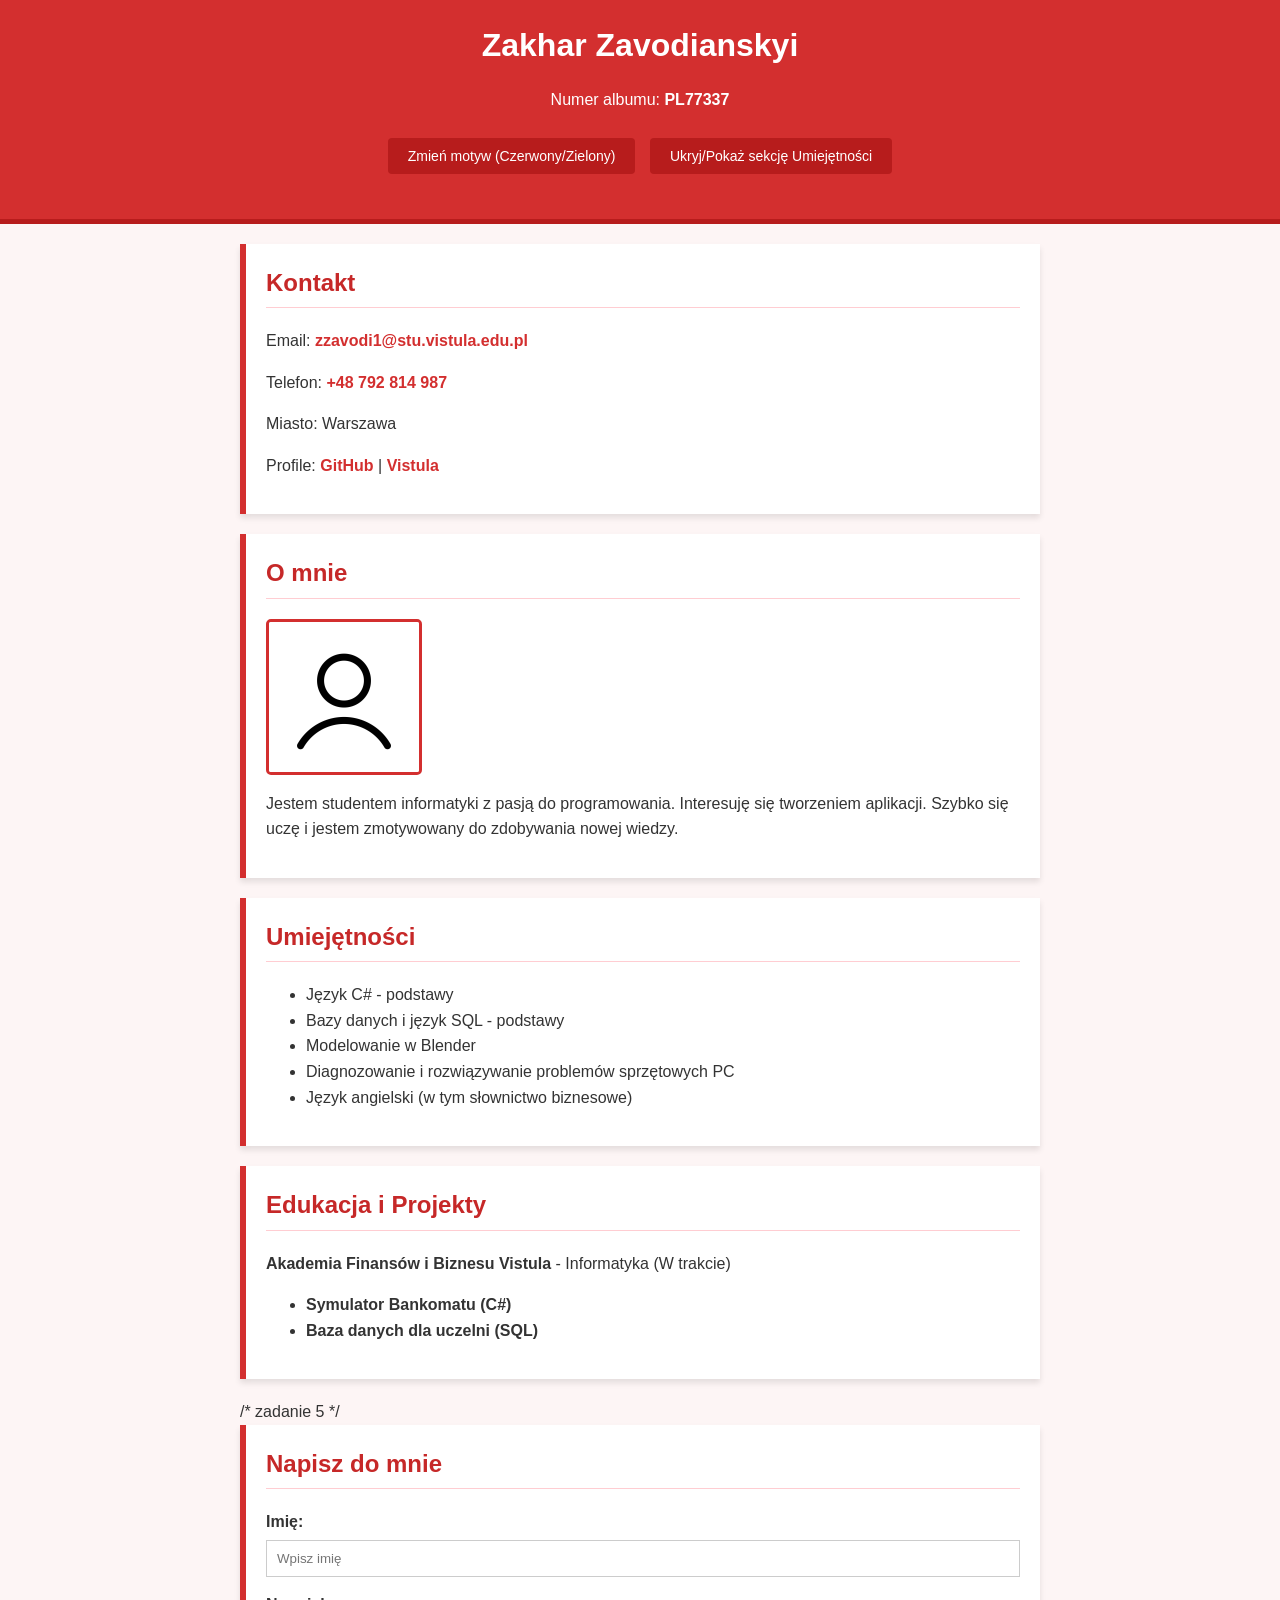
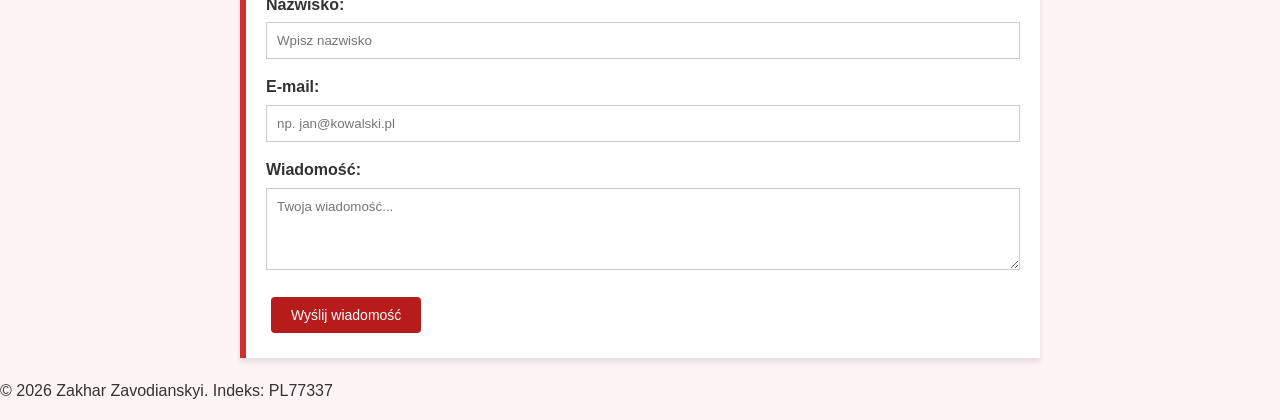
==== index.html @ f158b5f4 "Zadanie 5 - Walidacja formularza - PL77337" ====
<!DOCTYPE html>
<html lang="pl">
<head>
    <meta charset="UTF-8">
    <meta name="viewport" content="width=device-width, initial-scale=1.0">
    <title>CV - Zakhar Zavodianskyi - PL77337</title>
    <link id="theme-link" rel="stylesheet" href="red.css">
</head>
<body>
    <header>
        <h1>Zakhar Zavodianskyi</h1>
        <p>Numer albumu: <strong>PL77337</strong></p>
        
        <div style="margin: 20px 0;">
            <button id="theme-btn">Zmień motyw (Czerwony/Zielony)</button>
            <button id="toggle-section-btn">Ukryj/Pokaż sekcję Umiejętności</button>
        </div>
    </header>

    <main>
        <section>
            <h2>Kontakt</h2>
            <p>Email: <a href="mailto:zzavodi1@stu.vistula.edu.pl">zzavodi1@stu.vistula.edu.pl</a></p>
            <p>Telefon: <a href="tel:+48792814987">+48 792 814 987</a></p>
            <p>Miasto: Warszawa</p>
            <p>
                Profile: 
                <a href="https://github.com/PL77337" target="_blank" rel="noopener noreferrer">GitHub</a> | 
                <a href="https://vistula.edu.pl/" target="_blank" rel="noopener noreferrer">Vistula</a>
            </p>
        </section>

        <section>
            <h2>O mnie</h2>
            <img src="zdjecie.jpg" alt="Zdjęcie profilowe - Zakhar Zavodianskyi" width="150">
            <p>Jestem studentem informatyki z pasją do programowania. Interesuję się tworzeniem aplikacji. Szybko się uczę i jestem zmotywowany do zdobywania nowej wiedzy.</p>
        </section>

        <section id="skills-section">
            <h2>Umiejętności</h2>
            <ul>
                <li>Język C# - podstawy</li>
                <li>Bazy danych i język SQL - podstawy</li>
                <li>Modelowanie w Blender</li>
                <li>Diagnozowanie i rozwiązywanie problemów sprzętowych PC</li>
                <li>Język angielski (w tym słownictwo biznesowe)</li>
            </ul>
        </section>

        <section>
            <h2>Edukacja i Projekty</h2>
            <p><strong>Akademia Finansów i Biznesu Vistula</strong> - Informatyka (W trakcie)</p>
            <ul>
                <li><strong>Symulator Bankomatu (C#)</strong></li>
                <li><strong>Baza danych dla uczelni (SQL)</strong></li>
            </ul>
        </section>
        /* zadanie 5  */
        <section id="form-section"> 
            <h2>Napisz do mnie</h2>
            <form id="contactForm" novalidate>
                <div class="form-group">
                    <label for="firstName">Imię:</label>
                    <input type="text" id="firstName" name="firstName" placeholder="Wpisz imię">
                    <div class="error-msg" id="error-firstName"></div>
                </div>

                <div class="form-group">
                    <label for="lastName">Nazwisko:</label>
                    <input type="text" id="lastName" name="lastName" placeholder="Wpisz nazwisko">
                    <div class="error-msg" id="error-lastName"></div>
                </div>

                <div class="form-group">
                    <label for="email">E-mail:</label>
                    <input type="email" id="email" name="email" placeholder="np. jan@kowalski.pl">
                    <div class="error-msg" id="error-email"></div>
                </div>

                <div class="form-group">
                    <label for="message">Wiadomość:</label>
                    <textarea id="message" name="message" rows="4" placeholder="Twoja wiadomość..."></textarea>
                    <div class="error-msg" id="error-message"></div>
                </div>

                <button type="submit" id="submitBtn">Wyślij wiadomość</button>
                <div id="success-msg" style="display: none; color: green; font-weight: bold; margin-top: 15px;">
                    Wiadomość została poprawnie zwalidowana i "wysłana"!
                </div>
            </form>
        </section>
    </main>

    <footer>
        <p>&copy; 2026 Zakhar Zavodianskyi. Indeks: PL77337</p>
    </footer>

    <script src="script.js"></script>
</body>
</html>
---- red.css ----
body {
    background-color: #fdf5f5; 
    font-family: 'Segoe UI', Tahoma, Arial, sans-serif;
    color: #333333;
    line-height: 1.6;
    margin: 0;
    padding: 0;
}

header {
    background-color: #d32f2f; 
    color: white;
    padding: 20px;
    text-align: center;
    border-bottom: 5px solid #b71c1c;
}

header h1 {
    margin: 0 0 10px 0;
}

button {
    background-color: #b71c1c;
    color: white;
    border: none;
    padding: 10px 20px;
    margin: 5px;
    cursor: pointer;
    font-size: 14px;
    border-radius: 4px; 
    transition: background 0.3s;
}

button:hover {
    background-color: #ff5252;
}

main {
    max-width: 800px;
    margin: 20px auto;
    padding: 0 15px;
}

section {
    background: white;
    margin-bottom: 20px;
    padding: 20px;
    border-left: 6px solid #d32f2f; 
    box-shadow: 0 4px 6px rgba(0,0,0,0.1); 
}

h2 {
    color: #c62828;
    border-bottom: 1px solid #ffcdd2;
    padding-bottom: 5px;
    margin-top: 0;
}

h3 {
    color: #b71c1c;
}

a {
    color: #d32f2f;
    text-decoration: none;
    font-weight: bold;
}

a:hover {
    text-decoration: underline;
}


img {
    border: 3px solid #d32f2f;
    border-radius: 5px;
    display: block;
    margin-bottom: 10px;
}
/* STYLE FORMULARZA (Zadanie 5) */
.form-group {
    margin-bottom: 15px;
}
label {
    display: block;
    font-weight: bold;
    margin-bottom: 5px;
}
input[type="text"], input[type="email"], textarea {
    width: 100%;
    padding: 10px;
    box-sizing: border-box;
    border: 1px solid #ccc;
    font-family: inherit;
}
.error-msg {
    color: red;
    font-size: 0.85em;
    margin-top: 5px;
    display: none; /* Domyślnie ukryte */
}
.input-error {
    border: 2px solid red !important;
    background-color: #ffeeee;
}
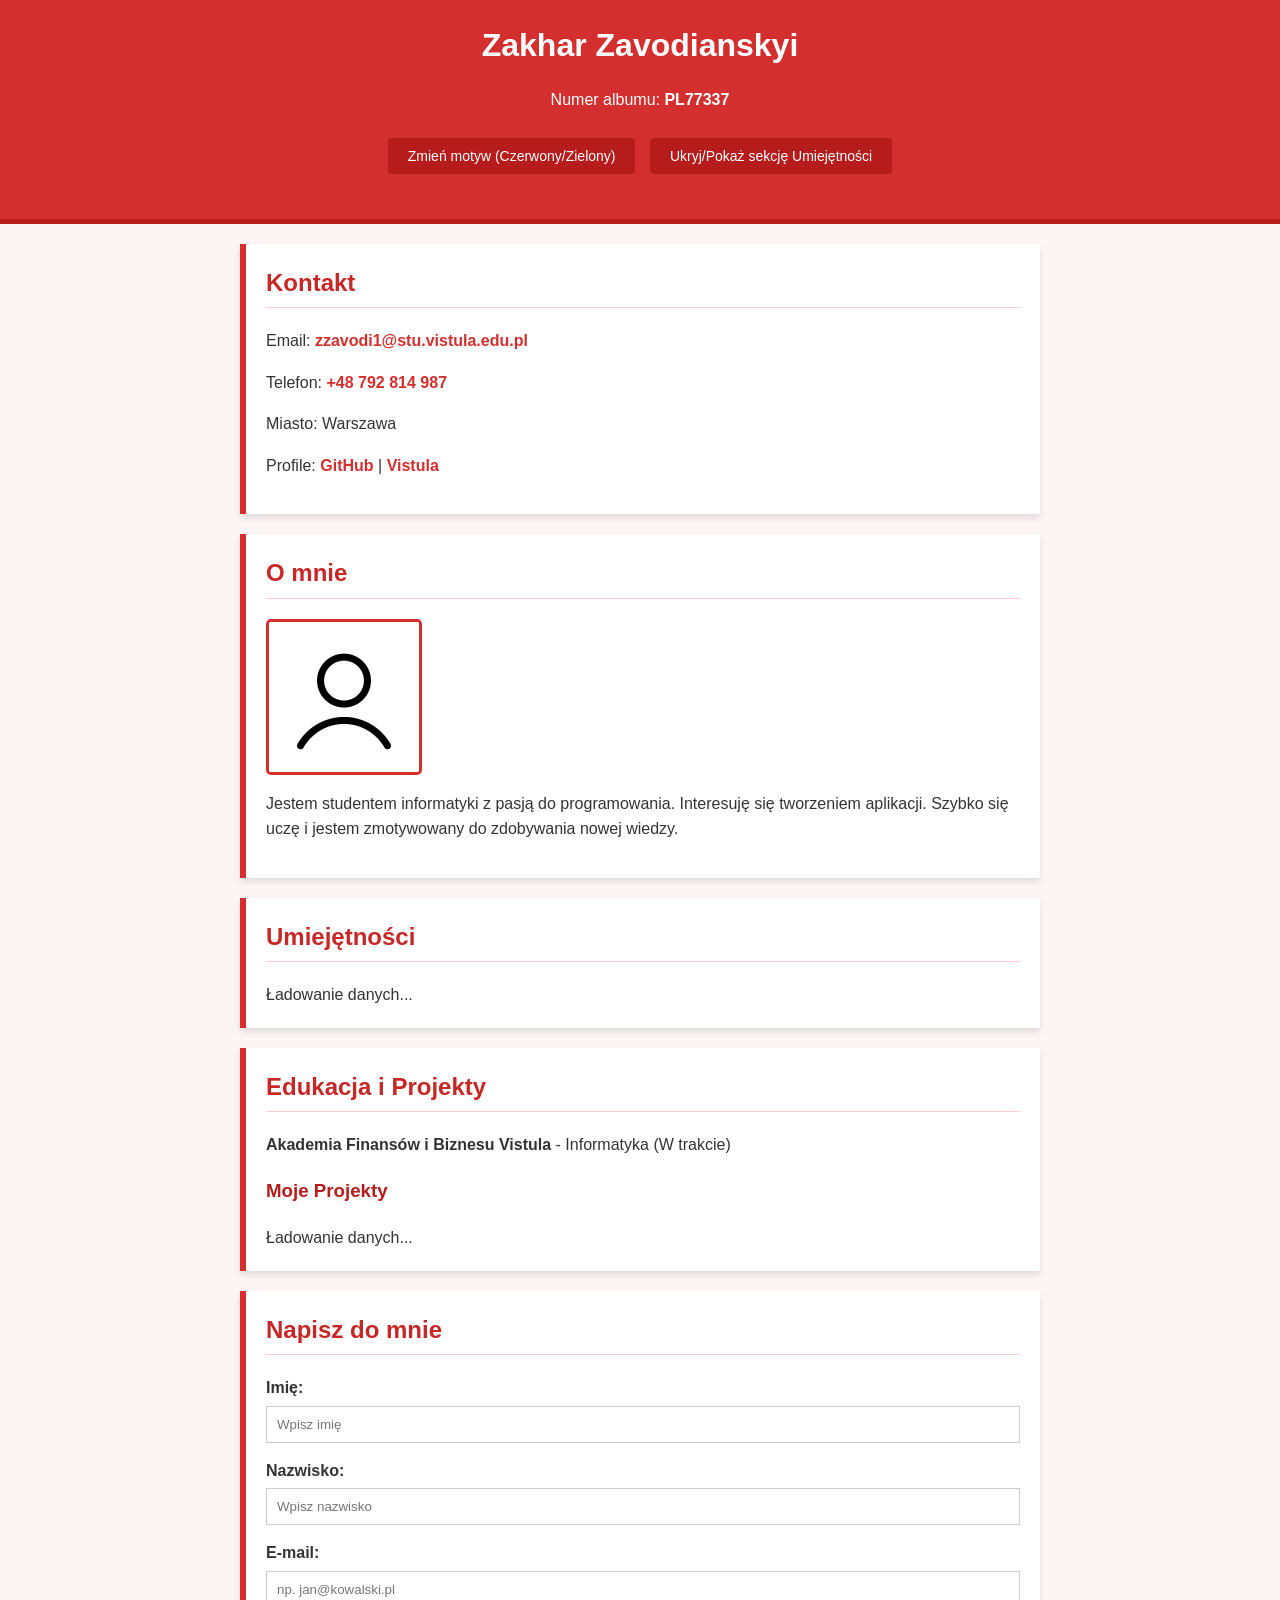
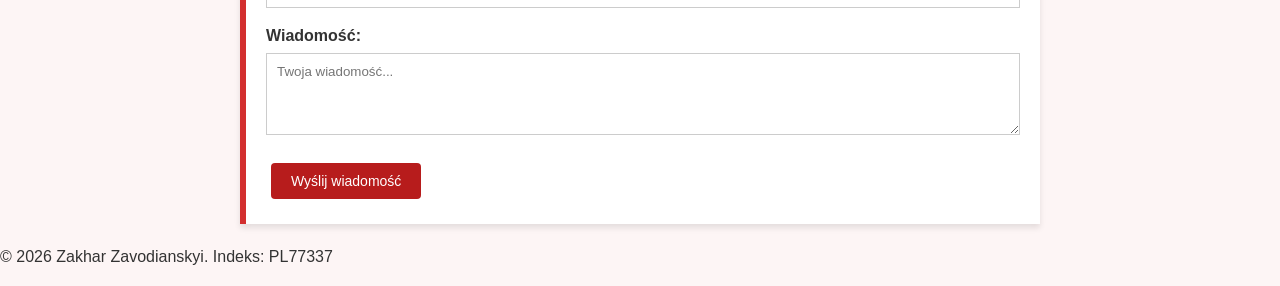
==== commit e53314ed: "Aktualizacja do Zadania 6 - PL77337" ====
--- a/index.html
+++ b/index.html
@@ -38,24 +38,16 @@
 
         <section id="skills-section">
             <h2>Umiejętności</h2>
-            <ul>
-                <li>Język C# - podstawy</li>
-                <li>Bazy danych i język SQL - podstawy</li>
-                <li>Modelowanie w Blender</li>
-                <li>Diagnozowanie i rozwiązywanie problemów sprzętowych PC</li>
-                <li>Język angielski (w tym słownictwo biznesowe)</li>
-            </ul>
+            <div id="skills-list">Ładowanie danych...</div>
         </section>
 
         <section>
             <h2>Edukacja i Projekty</h2>
             <p><strong>Akademia Finansów i Biznesu Vistula</strong> - Informatyka (W trakcie)</p>
-            <ul>
-                <li><strong>Symulator Bankomatu (C#)</strong></li>
-                <li><strong>Baza danych dla uczelni (SQL)</strong></li>
-            </ul>
+            <h3>Moje Projekty</h3>
+            <div id="projects-list">Ładowanie danych...</div>
         </section>
-        /* zadanie 5  */
+
         <section id="form-section"> 
             <h2>Napisz do mnie</h2>
             <form id="contactForm" novalidate>
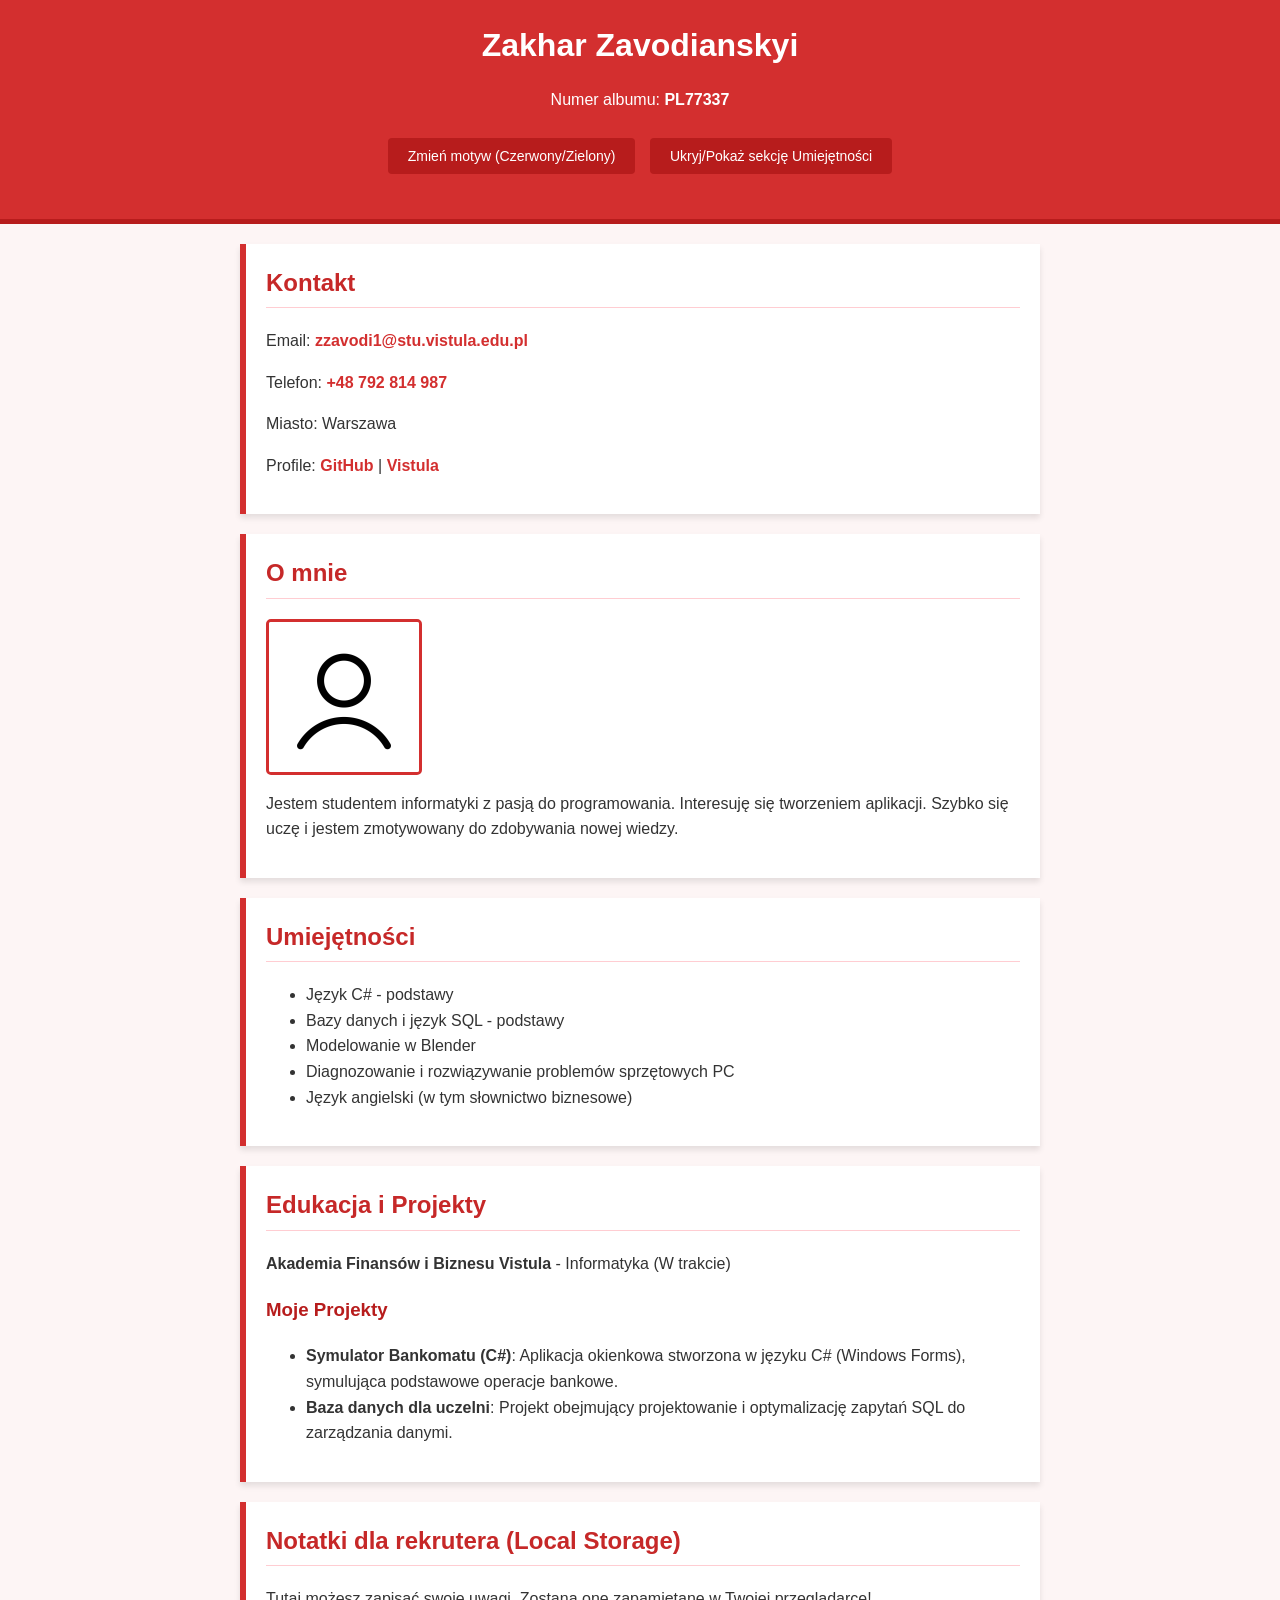
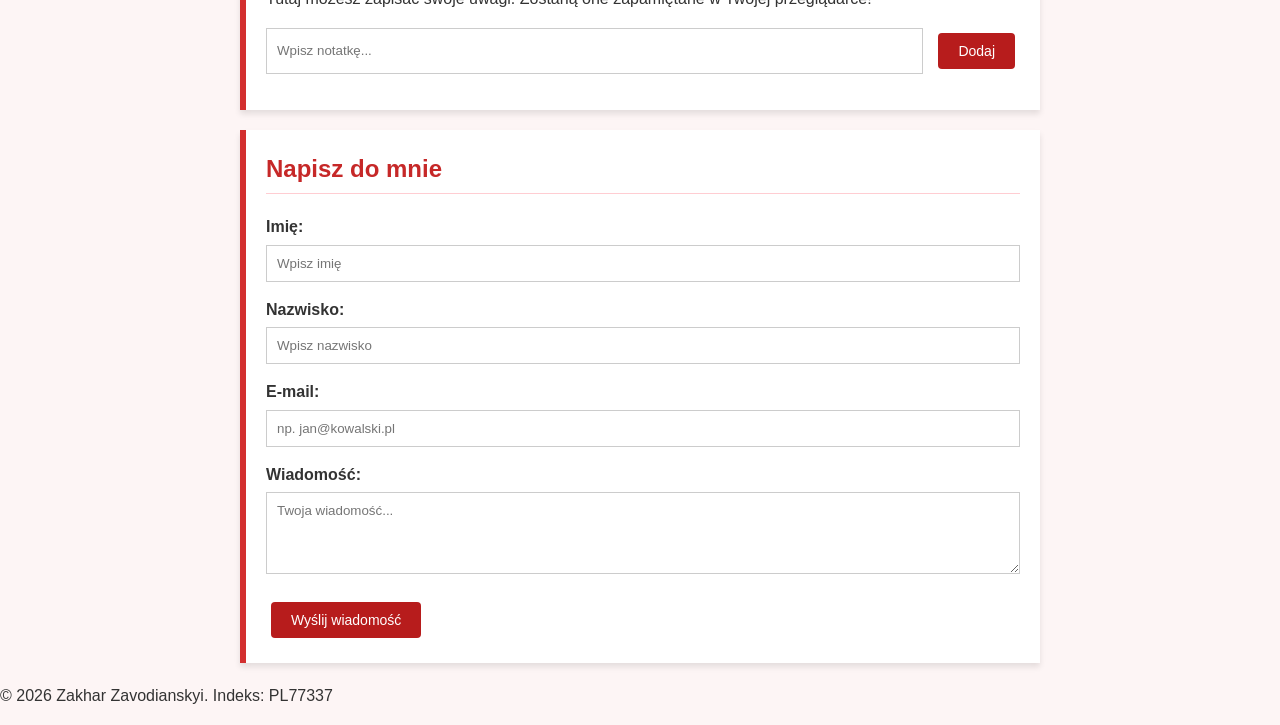
==== commit dc3c3d5a: "zad7" ====
--- a/index.html
+++ b/index.html
@@ -48,6 +48,19 @@
             <div id="projects-list">Ładowanie danych...</div>
         </section>
 
+        <!-- ZADANIE 7: Sekcja Notatek z Local Storage -->
+        <section id="notes-section">
+            <h2>Notatki dla rekrutera (Local Storage)</h2>
+            <p>Tutaj możesz zapisać swoje uwagi. Zostaną one zapamiętane w Twojej przeglądarce!</p>
+            
+            <div class="form-group" style="display: flex; gap: 10px;">
+                <input type="text" id="note-input" placeholder="Wpisz notatkę..." style="flex-grow: 1;">
+                <button id="add-note-btn">Dodaj</button>
+            </div>
+            
+            <ul id="notes-list" style="list-style-type: none; padding: 0;"></ul>
+        </section>
+
         <section id="form-section"> 
             <h2>Napisz do mnie</h2>
             <form id="contactForm" novalidate>
